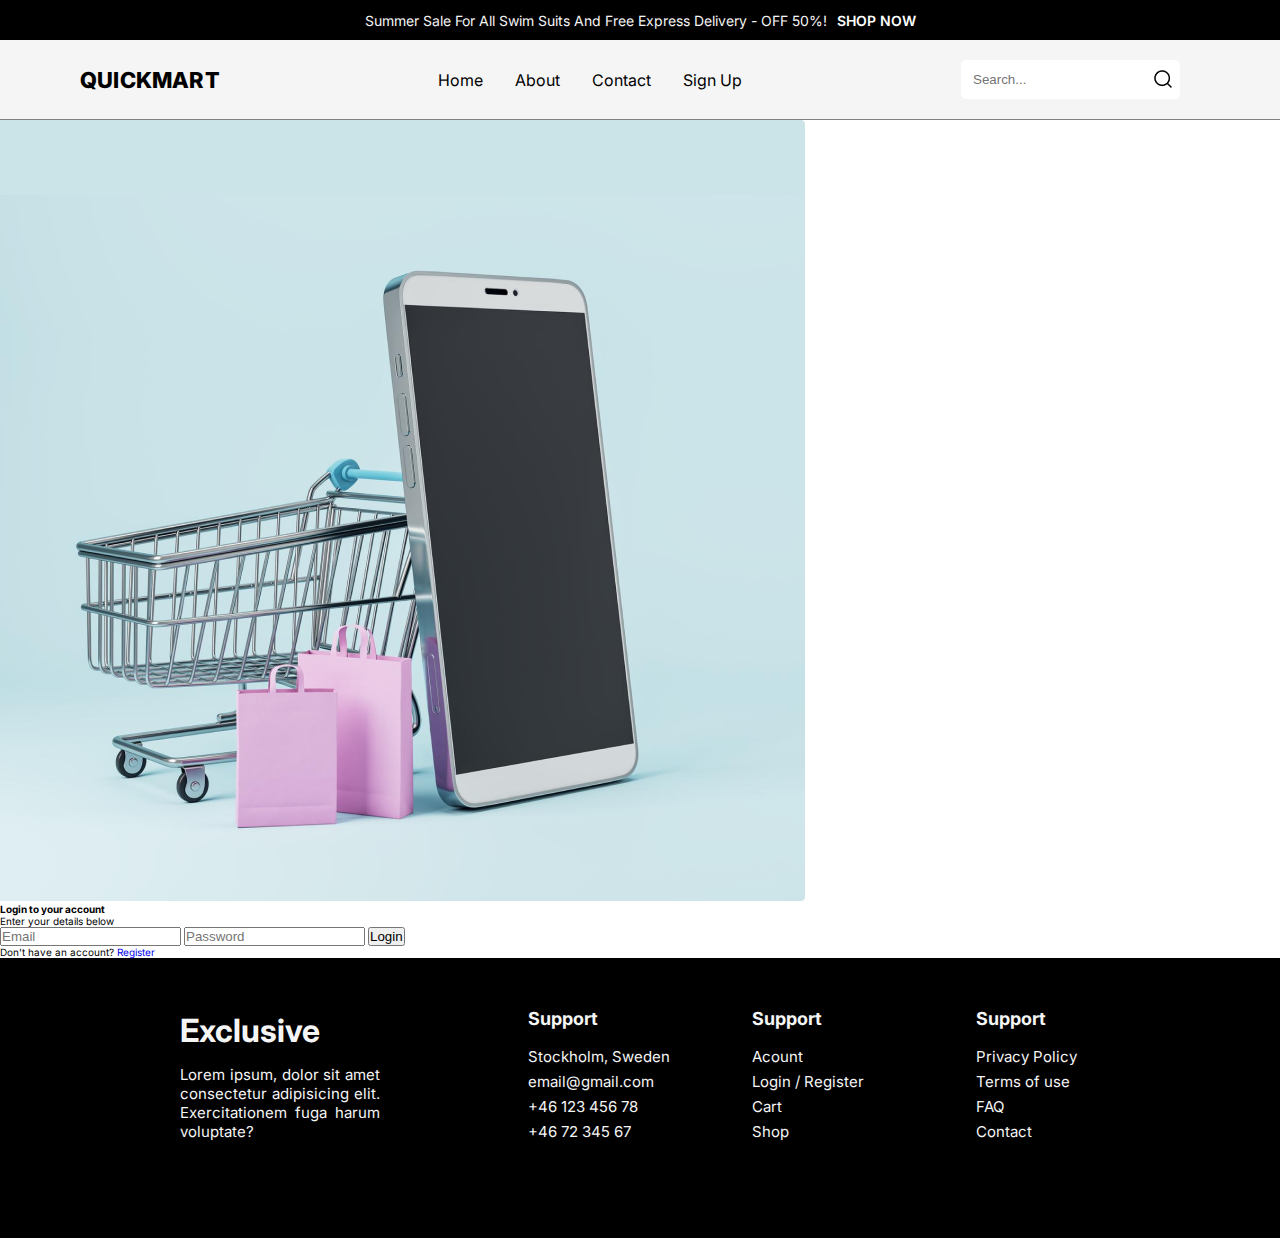
==== login.html @ 1bf4d425 "Added the Login page" ====
<!DOCTYPE html>
<html lang="en">
<head>
    <meta charset="UTF-8">
    <meta name="viewport" content="width=device-width, initial-scale=1.0">

    <link rel="stylesheet" href="style.css">
    <!-- FontAwesome -->
    <link rel="stylesheet" href="https://cdnjs.cloudflare.com/ajax/libs/font-awesome/6.5.2/css/all.min.css" integrity="sha512-SnH5WK+bZxgPHs44uWIX+LLJAJ9/2PkPKZ5QiAj6Ta86w+fsb2TkcmfRyVX3pBnMFcV7oQPJkl9QevSCWr3W6A==" crossorigin="anonymous" referrerpolicy="no-referrer" />

    <title>QuickMart - Login</title>
</head>
<body>

     <!-- Top-Disclaimer -->

     <div class="top-nav">
        <div class="container top-nav-container">
            <div class="top-nav-wrapper">
                <p class="top-nav-p">
                    Summer Sale For All Swim Suits And Free Express Delivery - OFF 50%!
                </p>

                <a href="#" class="top-nav-link">SHOP NOW</a>
            </div>
        </div>
    </div>


    <!-- Navbar -->

    <nav class="nav">
        <div class="container nav-container">
            <div class="logo">
                <h1 class="logo-h">QuickMart</h1>
            </div>

            <div class="nav-list">
                <ul>
                    <li><a href="#">Home</a></li>
                    <li><a href="#">About</a></li>
                    <li><a href="#">Contact</a></li>
                    <li><a href="#">Sign Up</a></li>
                </ul>
            </div>

            <div class="nav-items">
                <form action="#" class="nav-form">
                    <input 
                    type="text"
                    class="nav-input"
                    placeholder="Search..."
                    id="searchbar"
                    >

                    <label for="searchbar"><img src="Assets/search.png" alt="" class="nav-search"></label>
                    
                </form>  
                <i class="fa-solid fa-heart"></i>
                <i class="fa-sharp fa-solid fa-cart-shopping"></i>
                
            </div>
        </div>
    </nav>
    


    <div class="login">
        <div class="login-items">
            <img src="Assets/auth-image.png" alt="">
            <div class="login-form">
                <h4 class="login-heading" >
                    Login to your account
                </h4>
                <p class="login-p">Enter your details below</p>
                <form action="#" class="login-form-items">
                    <input type="text" placeholder="Email">
                    <input type="password" placeholder="Password">

                    <button login-btn>Login</button>
                </form>

                <p class="login-p">Don't have an account? <a href="#">Register</a></p>
            </div>
        </div>
    </div>






      <!-- Footer -->


      <div class="footer" style="width: 100%; background-color: black;">
        <div class="container footer-container">
            <div class="footer-items">
                <div class="f-1">
                    <h4 class="f-heading">Exclusive</h4>
                    <p class="f-p">Lorem ipsum, dolor sit amet consectetur adipisicing elit. Exercitationem fuga harum voluptate?</p>
                </div>

                <div class="f-2">
                    <h4 class="f-heading">Support</h4>
                    <p class="f-p">Stockholm, Sweden</p>
                    <p>email@gmail.com</p>
                    <p>+46 123 456 78</p>
                    <p>+46 72 345 67</p>
                </div>

                <div class="f-2">
                    <h4 class="f-heading">Support</h4>
                    <p class="f-p">Acount</p>
                    <p>Login / Register</p>
                    <p>Cart</p>
                    <p>Shop</p>
                </div>

                <div class="f-2">
                    <h4 class="f-heading">Support</h4>
                    <p class="f-p">Privacy Policy</p>
                    <p>Terms of use</p>
                    <p>FAQ</p>
                    <p>Contact</p>
                </div>  

            </div>

        </div>

    </div>


    
</body>
</html>
---- style.css ----
@import url("https://fonts.googleapis.com/css2?family=Inter:wght@200;300;500;600;700;800;900&display=swap");

:root {
    --font-main: "Inter", sans-serif;
    --colo-primary: #db4444;
    --colo-dark-1: #000000;
    --colo-dark-2: #7d8184;
    --colo-white-1: #ffffff;
    --colo-white-2: #f5f5f5;
    --color-green: #00d656;
  }

  *{
    padding: 0;
    margin: 0;
    box-sizing: border-box;
  }

  html{
    font-size: 10px;
  }

  body{
    font-family: var(--font-main);
  }

  a{
    text-decoration: none;
  }

  ul{
    list-style: none;
  }

  .container{
    max-width: 114rem;
    margin: 0 auto;
    padding: 0 1rem;
  }

  /*------- Top-Disclaimer ------ */

.top-nav{
    background-color: var(--colo-dark-1);
    width: 100%;
    height: 4rem;
}

.top-nav-container{
    width: 100%;
    height: 100%;
    display: flex;
    justify-content: center;
    align-items: center;
}

.top-nav-wrapper{
    display: flex;
    color: var(--colo-white-2);
    font-size: 1.4rem;
}

.top-nav-wrapper a{
    color: var(--colo-white-1);
    margin-left: 1rem;
    font-size: 1.4rem;
    font-weight: 600;
}


  /*------- Navbar ------ */

.nav{
    width: 100%;
    height: 8rem;
    border-bottom: 1px solid var(--colo-dark-2);
    position: sticky;
    top: 0rem;
    background-color: var(--colo-white-2);
    z-index: 100;
}

.nav-container{
    width: 100%;
    height: 100%;
    display: flex;
    justify-content: space-between;
    align-items: center;
}

.logo-h{
    font-size: 2.2rem;
    text-transform: uppercase;
    letter-spacing: 0.02rem;
    font-weight: 800;
}

.nav-list ul{
    display: flex;
}

.nav-list li{
    font-size: 1.6rem;
    padding: 0.6rem;
    margin: 0 1rem;
}

.nav-list a{
    color: #000000;
}

.nav-list li a:hover{
    color: #b61010;
}

.nav-items{
    display: flex;
}

.nav-form{
    display: flex;
    padding: 0.8rem;
    background-color: var(--colo-white-1);
    align-items: center;
    border-radius: 0.5rem;
}
.nav-input{
    padding: 0.4rem;
    background-color: transparent;
    border: none;
    outline: none;
}

.nav-search, .nav-cart, .nav-items i{
    cursor: pointer;
}

.nav-items i{
    margin-top: 0.4rem;
}

.nav-items i {
    font-size: 2.2rem;
    margin-left: 1rem;
    margin-top: 1rem;
    color: #1f1e1e;
}



/* ------Header------ */

.header-container{
    width: 100%;
    margin-top: 4rem;
    display: flex;
    justify-content: space-between;
}

.header-filter{
    width: 25%;
    display: flex;
    flex-direction: column;
    justify-content: space-between;
    font-size: 1.6rem;
    margin: 1rem 0;
}

.header-filter a {
    color: var(--colo-dark-1);
}


/* Catagory Showcase */

.catagory-showcase{
    width: 100%;
    margin-top: 10rem;
}

.products-catagory{
    color: var(--colo-primary);
    border-left: 1.5rem solid var(--colo-primary);
    padding-left: 1.5rem;
    margin-bottom: 1.5rem;
}

.products-catagory-p{
    font-size: 1.3rem;
}

.catagory-header{
    font-size: 2.2rem;
}


/* Cards */

.catagory-showcase{
    width: 100%;
}

.cards{
    margin-top: 3rem;
    margin-bottom: 6rem;
    padding: 0 2rem;
    border: none;
    display: flex;
    justify-content: space-between;
    flex-wrap: wrap;
}

.card1{
    /* height: 42  rem; */
    width: 24.5rem;
    /* border: 1px solid black; */
    position: relative;
    margin-bottom: 3rem;
}

.card-top img{
    width: 100%;
    height: 100%;
    border-radius: 0.8rem;
}

.card-badge{
    background-color: var(--colo-primary);
    color: var(--colo-white-2);
    padding: 0.3rem 0.7rem;
    border-radius: 0.4rem;
    font-size: 1rem;
    font-weight: 600;
    position: absolute;
    left: 1.5rem;
    top: 1.2rem;
}

.top-icons{
    position: absolute;
    top: 1.2rem;
    left: 16.2rem;
    font-size: 1.1rem;
    display: flex;
    gap: 0.5rem;
}

.card-heart, .card-eye{
    background-color: rgb(255, 255, 255);
    padding: 1rem;
    border-radius: 50%;
    margin-left: 0.2rem;
    transition: 0.2s;
}

.card-heart:hover{
    scale: 1.2;
}

.card-eye:hover{
    scale: 1.2;
}

.product-description{
    font-size: 1.6rem;
    font-weight: 650;
    margin-top: 1rem;
}

.price{
    font-size: 1.8rem;
    font-weight: 400;
    color: var(--colo-primary);
    margin-top: 1rem;
}

.ratings{
    margin-top: 1rem;
    color: rgb(219, 140, 4);
    display: flex;
    justify-content: space-between;
    align-items: center;
    font-size: 1.5rem;
}

.stars{
    font-size: 1.5rem;
}

.rating-no{
    margin-right: 8rem;
    color: black;
    font-size: 2rem;    
}

.card1 button {
    margin-top: 2rem;
    padding: 0.8rem 3rem;
    background-color: var(--colo-primary);
    color: var(--colo-white-2);
    border: none;
    border-radius: 0.8rem;
    transition: 0.1s;
}

.card1 button:hover{
    scale: 1.03;
}

/* .btn{
    margin: 0 auto;
    margin-top: 8rem;
    background-color: var(--colo-primary);
    color: var(--colo-white-2);
    padding: 1.5rem;
    font-size: 1.5rem;
    border-radius: 0.8rem;
} */

.bottom-btn{
    display: flex;
    justify-content: center;
    width: 100%;
}

.bottom-btn1{
    margin-bottom: 5rem;
    background-color: var(--colo-primary);
    color: var(--colo-white-2);
    padding: 1.5rem 3rem;
    font-size: 1.5rem;
    border-radius: 0.8rem;
}


/* Browse */

.browse-cards{
    margin-top: 4rem;
    margin-bottom: 4rem;
    display: flex;
    gap: 2rem;
    flex-wrap: wrap;
    justify-content: center;
    align-items: center;
}

.b-card{
    border-radius: 0.5rem;
    width: 17rem;
    height: 12rem;
    border: 1px solid rgba(145, 145, 145, 0.451);
    display: flex;
    flex-direction: column;
    justify-content: center;
    align-items: center ;
    padding: 5rem;
    gap: 0.2rem;
}

.b-card img{
    width: 3.5rem;
}

.b-card p{
    font-size: 1.6rem;
}

.b-card:hover{
    background-color: var(--colo-primary);
}


/* Merch Adver */

.merch-wrapper{
    background-color: var(--colo-dark-1);
    color: var(--colo-white-2);
    padding: 8rem 4rem;
    display: flex;
    justify-content: space-between;
    align-items: center;
    margin-bottom: 10rem;
    gap: 1rem;
    margin-top: 3.5rem;
}

.merch-img img{
    width: 100%;
}

.merch-text{
    /* margin-right: 20rem; */
    width: 60%;
}

.m-text-p{
    font-size: 1.6rem;
    color: var(--color-green);
    padding: 1rem 0;
}

.m-text-heading{
    font-size: 4.3rem;
    font-weight: 700;
    padding-bottom: 4rem;
}

.merch-btn{
    background-color: var(--color-green);
    font-size: 1.6rem;
    padding: 1rem 2rem;
    border-radius: 0.8rem;
}


/* Our Products */
.our-products{
    padding: 0 0;
}

/* Gallery */

.gallery-wrapper{
    margin-top: 4rem;
}
.gallery-items{
    display: grid;
    grid-template-columns: repeat(7, 1fr);
    grid-template-rows: repeat(8, 4vw);
    grid-gap: 1.5rem;
}

.gallery-items img{
    width: 100%;
    height: 100%;
    object-fit: cover;
    border-radius: 0.8rem;
}


    .gallery-item-1 {
        grid-column: 1 / span 3;
        grid-row: 1 / span 7;
        /* grid-column-start: 1;
        grid-column-end: 4;
        grid-row-start: 1;
        grid-row-end: 8; */
    }
    .gallery-item-2 {
        grid-column-start: 4;
        grid-column-end: 8;
        grid-row-start: 1;
        grid-row-end: 4;
    }
    .gallery-item-3 {
        grid-column-start: 4;
        grid-column-end: 6;
        grid-row-start: 4;
        grid-row-end: 8;
    }
    .gallery-item-4 {
        grid-column-start: 6;
        grid-column-end: 8;
        grid-row-start: 4;
        grid-row-end: 8;
    }

.gallery-item-1, .gallery-item-2, .gallery-item-3, .gallery-item-4{
    position: relative;
}

.gallery-content{
    position: absolute;
    bottom: 2rem;
    left: 0rem;
    bottom: 0;
    z-index: 9;
    width: 70%;
    color: var(--colo-white-2);
    padding: 2rem;
}

.g-heading{
    font-size: 2.2rem;
    font-weight: 500;
}

.gallery-p{
    margin: 1.5rem 0;
    font-size: 1.5rem;
}

.gallery-link{
    font-size: 1.6rem;
    color: var(--colo-white-2);
    text-decoration: underline;
}

.gallery-content{
    background: rgb(2,0,36);
background: linear-gradient(180deg, rgba(2,0,36,1) 0%, rgba(240,240,240,0) 0%, rgba(0,0,0,10) 100%);
width: 100%;

border-radius: 0.8rem;
}

/* Sub Footer */

.sub-options{
    display: flex;
    justify-content: space-around;
    align-items: center;
    margin-bottom: 10rem;
    flex-wrap: wrap;
}

.sub1{
    display: flex;
    flex-direction: column;
    justify-content: center;
    align-items: center;
    padding-bottom: 4rem;
}
.sub1 img{
    width: 30%;
}

.sub1-heading{
    font-size: 1.8rem;
    font-weight: 700;
    padding: 1rem 0;
    margin-top: 0.8rem;
}


.sub1-p{
    font-size: 1.6rem;
}

/* Footer */

.footer-items{
    padding-top: 5rem;
    color: whitesmoke;
    display: grid;
    grid-template-columns: 2fr 1fr 1fr 1fr;
    justify-content: center;
    align-items: center;
    /* text-align: center; */
}


.f-1{
    padding-left: 10rem;
}

.f-heading{
    font-size: 3.2rem;
    padding-bottom: 1.5rem;
}

.f-1, .f-2 p{
    font-size: 1.5rem;
  
    text-align: justify;
}
.f-1 p{
    width: 20rem;
}


.f-2 .f-heading{
    font-size: 1.8rem;
}

.f-2 p{
    line-height: 2.5rem;
}

.footer{
    height: 28rem;
}

/* Login Page Styles */


/* Home Page Media Queries */


@media (max-width: 1100px){
    .header-filter{
        position: absolute;
        visibility: hidden;
    }

    .header-container{
        display: block;
    }

    .showcase-img img{
        width: 100%;
        height: 100%;
    }
}


@media (max-width: 768px){
    .nav-items{
        position: absolute;
        visibility: hidden;
    }
    .gallery-items{
        display: flex;
        flex-direction: column;
        margin-bottom: 5rem;
    }
    .footer-items{
        grid-template-columns: 1fr 1fr;
    }

    .f-1, .f-2{
        margin-bottom: 3rem;
        padding-left: 3rem;
    }
    
    .footer-container{
        background-color: #000000;
        height: 40rem;
    }

    .cards {
        padding: 0 8rem;
    }
}

@media (max-width: 669px){
    .cards{
        padding: 0 1rem;
        gap: 1rem;
    }
}

@media screen and (min-width: 955px) and (max-width: 999px){
    .our-products{
        display: flex;
        justify-content: flex-start;
        gap: 3rem;
        align-items: center;
        padding: 0 2rem;
        gap: 8rem;
    }
}
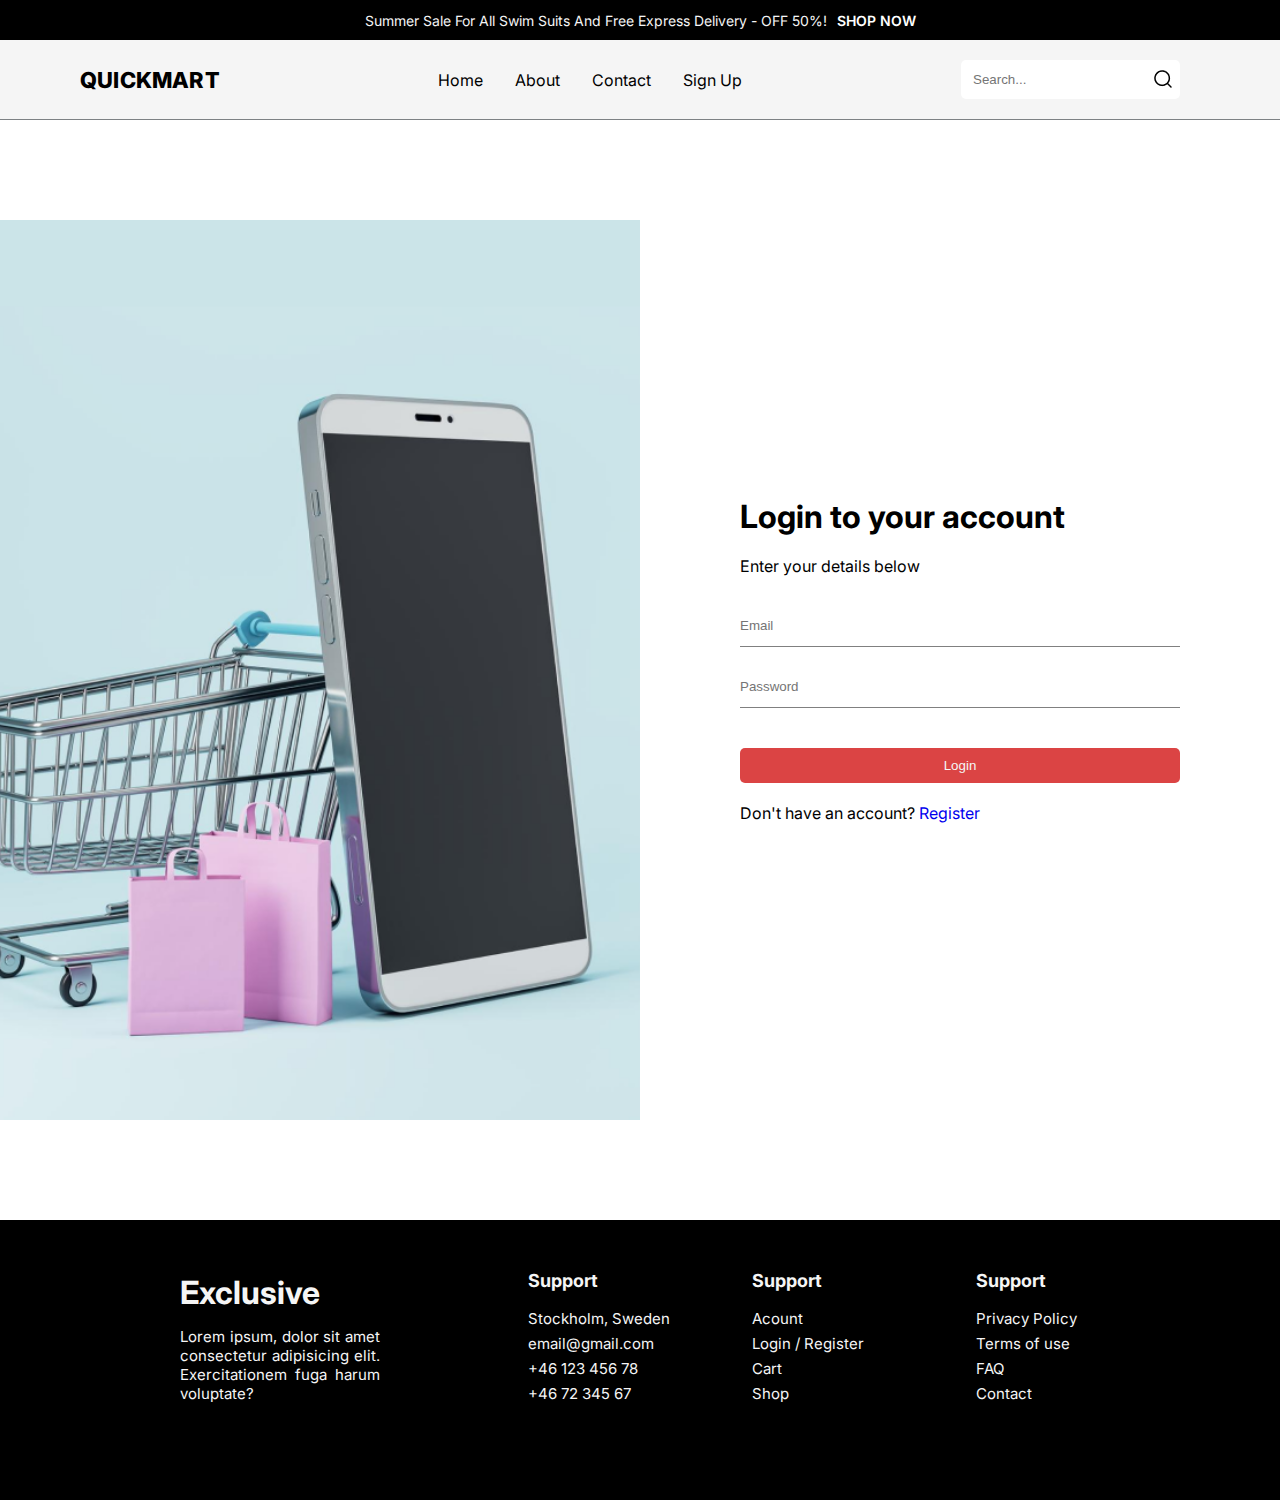
==== commit 63f3537f: "Completed the Login Page" ====
--- a/login.html
+++ b/login.html
@@ -65,6 +65,8 @@
     
 
 
+    <!-- Login Main -->
+
     <div class="login">
         <div class="login-items">
             <img src="Assets/auth-image.png" alt="">
@@ -74,10 +76,14 @@
                 </h4>
                 <p class="login-p">Enter your details below</p>
                 <form action="#" class="login-form-items">
+                    <p class="username">
                     <input type="text" placeholder="Email">
+                  </p>
+
+                  <p class="user-password">
                     <input type="password" placeholder="Password">
-
-                    <button login-btn>Login</button>
+                </p>
+                    <button class="login-btn">Login</button>
                 </form>
 
                 <p class="login-p">Don't have an account? <a href="#">Register</a></p>
--- a/style.css
+++ b/style.css
@@ -585,6 +585,76 @@
 /* Login Page Styles */
 
 
+.login-items{
+    display: flex;
+    /* justify-content: space-around; */
+    align-items: center;
+    /* flex-wrap: wrap; */
+    height: 100vh;
+    margin: 10rem 0;
+}
+
+.login-items img{
+    width: 50%;
+    height: 100%;
+    object-fit: cover;
+}
+
+.login-form{
+    width: 50%;
+}
+
+.login-form{
+    padding: 0rem;
+    display: flex;
+    flex-direction: column;
+    padding-left: 10rem;
+    padding-right: 10rem;
+}
+
+.login-heading{
+    font-size: 3.2rem;
+}
+
+.login-p{
+    font-size: 1.6rem;
+    margin: 2rem 0;
+}
+
+.login-form-items input{
+    width: 100%;
+    border: none;
+    border-bottom: 1px solid gray;
+    line-height: 3;
+    outline: none;
+    margin: 1rem 0;
+}
+
+.login-btn{
+    width: 100%;
+    margin-top: 3rem;
+    background-color: var(--colo-primary);
+    color: whitesmoke;
+    padding: 1rem 0;
+    border: none;
+    border-radius: 0.5rem;
+}
+
+/* Login Page Media Queries */
+
+@media (max-width: 800px){
+
+
+    .login-form{
+        width: 100%;
+    }
+
+    .login-items img{
+        display: none;
+    }
+}
+
+
 /* Home Page Media Queries */
 
 
